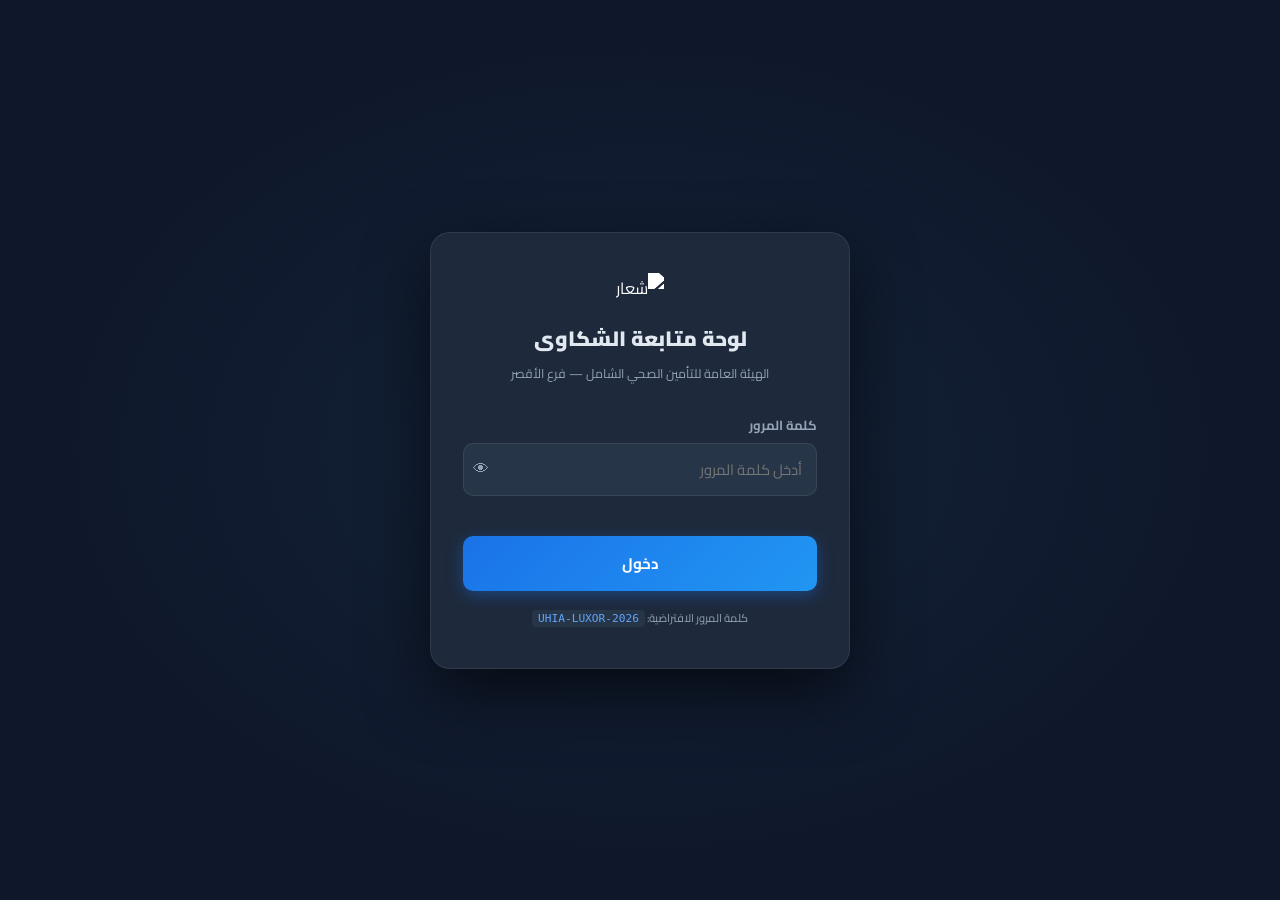
==== admin/index.html @ de536a4b "Add files via upload" ====
<!DOCTYPE html>
<html lang="ar" dir="rtl">
<head>
<meta charset="UTF-8">
<meta name="viewport" content="width=device-width,initial-scale=1">
<title>لوحة متابعة الشكاوى — UHIA الأقصر</title>
<link rel="preconnect" href="https://fonts.googleapis.com">
<link href="https://fonts.googleapis.com/css2?family=Cairo:wght@400;600;700;900&display=swap" rel="stylesheet">
<link rel="stylesheet" href="admin.css">
</head>
<body>

<!-- ═══ LOGIN SCREEN ═══ -->
<div class="login-screen" id="loginScreen">
  <div class="login-card">
    <div class="login-logo">
      <img src="https://upload.wikimedia.org/wikipedia/ar/a/ab/%D8%A7%D9%84%D9%87%D9%8A%D8%A6%D8%A9_%D8%A7%D9%84%D8%B9%D8%A0%D9%85%D8%A9_%D9%84%D9%84%D8%AA%D8%A3%D9%85%D9%8A%D9%86_%D8%A7%D9%84%D8%B5%D8%AD%D9%8A_%D8%A7%D9%84%D8%B4%D8%A0%D9%85%D9%84_%28%D9%85%D8%B5%D8%B1%29.png" alt="شعار">
    </div>
    <h1 class="login-title">لوحة متابعة الشكاوى</h1>
    <p class="login-sub">الهيئة العامة للتأمين الصحي الشامل — فرع الأقصر</p>
    <div class="form-field">
      <label>كلمة المرور</label>
      <div class="pwd-wrap">
        <input type="password" id="pwdInput" placeholder="أدخل كلمة المرور"
               onkeydown="if(event.key==='Enter') doLogin()">
        <button class="pwd-toggle" onclick="togglePwd()">👁</button>
      </div>
      <span class="field-error" id="loginError"></span>
    </div>
    <button class="btn-login" id="loginBtn" onclick="doLogin()">
      <span id="loginBtnText">دخول</span>
    </button>
    <p class="login-hint">كلمة المرور الافتراضية: <code>UHIA-LUXOR-2026</code></p>
  </div>
</div>

<!-- ═══ ADMIN PANEL ═══ -->
<div class="admin-wrap" id="adminWrap" style="display:none">

  <!-- TOPBAR -->
  <header class="admin-topbar">
    <div class="topbar-right">
      <span class="brand-badge">⚙️ لوحة الإدارة</span>
      <span class="branch-tag">فرع الأقصر</span>
    </div>
    <div class="topbar-center" id="topbarStats">
      <!-- إحصائيات سريعة -->
    </div>
    <div class="topbar-left">
      <a href="../dashboard/index.html" class="btn-sm btn-outline">📊 الداشبورد</a>
      <button class="btn-sm btn-outline" onclick="logout()">خروج ⬅</button>
    </div>
  </header>

  <!-- FILTERS BAR -->
  <div class="filters-bar" id="filtersBar">
    <div class="filters-row">
      <!-- بحث -->
      <div class="filter-search">
        <span class="search-icon">🔍</span>
        <input type="text" id="searchInput" placeholder="بحث (اسم / رقم قومي / رقم الشكوى)..."
               oninput="debounceSearch()">
      </div>

      <!-- فلاتر -->
      <select id="fStatus"   onchange="applyFilters()" class="filter-select">
        <option value="">كل الحالات</option>
        <option>جديدة</option>
        <option>تحت المراجعة</option>
        <option>تم الحل</option>
        <option>مغلقة</option>
      </select>

      <select id="fCategory" onchange="applyFilters()" class="filter-select">
        <option value="">كل الفئات</option>
        <option>وحدة صحية</option>
        <option>مستشفى رعاية</option>
        <option>مستشفى متعاقد</option>
        <option>معمل متعاقد</option>
      </select>

      <select id="fSeverity" onchange="applyFilters()" class="filter-select">
        <option value="">كل الخطورة</option>
        <option>عالٍ</option>
        <option>متوسط</option>
        <option>منخفض</option>
      </select>

      <input type="date" id="fDateFrom" onchange="applyFilters()" class="filter-select" placeholder="من">
      <input type="date" id="fDateTo"   onchange="applyFilters()" class="filter-select" placeholder="إلى">

      <button class="btn-sm btn-outline" onclick="resetFilters()">↺ مسح</button>
      <button class="btn-sm btn-primary" onclick="exportCsv()">⬇ تصدير CSV</button>
    </div>

    <!-- Status Pills -->
    <div class="status-pills">
      <button class="pill active" data-status="" onclick="quickFilter(this,'')">الكل</button>
      <button class="pill pill-new"     data-status="جديدة"         onclick="quickFilter(this,'جديدة')">🔴 جديدة</button>
      <button class="pill pill-review"  data-status="تحت المراجعة" onclick="quickFilter(this,'تحت المراجعة')">🟡 مراجعة</button>
      <button class="pill pill-resolve" data-status="تم الحل"      onclick="quickFilter(this,'تم الحل')">🟢 محلولة</button>
      <button class="pill pill-closed"  data-status="مغلقة"        onclick="quickFilter(this,'مغلقة')">⚫ مغلقة</button>
      <button class="pill pill-breach"  data-status="__breach"     onclick="quickFilter(this,'__breach')">⚠️ متأخرة SLA</button>
    </div>
  </div>

  <!-- TABLE -->
  <div class="table-container">
    <div class="table-meta" id="tableMeta">جارٍ التحميل...</div>
    <div class="table-wrap">
      <table class="admin-table" id="adminTable">
        <thead>
          <tr>
            <th style="width:40px"><input type="checkbox" id="selectAll" onchange="toggleSelectAll(this)"></th>
            <th>رقم الشكوى</th>
            <th>الاسم</th>
            <th>الهاتف</th>
            <th>الفئة</th>
            <th>المنفذ</th>
            <th>الحالة</th>
            <th>SLA</th>
            <th>الخطورة</th>
            <th>التاريخ</th>
            <th>الإجراء</th>
          </tr>
        </thead>
        <tbody id="adminTableBody">
          <tr><td colspan="11" class="table-empty">جارٍ التحميل...</td></tr>
        </tbody>
      </table>
    </div>

    <!-- Pagination -->
    <div class="pagination" id="pagination"></div>
  </div>

</div>

<!-- ═══ UPDATE MODAL ═══ -->
<div class="modal-overlay" id="modalOverlay" onclick="closeModal(event)">
  <div class="modal-box" id="modalBox">
    <div class="modal-header">
      <h2 class="modal-title" id="modalTitle">تحديث الشكوى</h2>
      <button class="modal-close" onclick="closeModal()">✕</button>
    </div>
    <div class="modal-body" id="modalBody">
      <!-- Complaint Details -->
      <div class="detail-grid" id="complaintDetails"></div>

      <hr class="divider">

      <!-- Update Form -->
      <div class="update-form">
        <div class="form-field">
          <label>تغيير الحالة <span class="req">*</span></label>
          <select id="modalStatus" class="form-select">
            <option value="">-- اختر --</option>
            <option>جديدة</option>
            <option>تحت المراجعة</option>
            <option>تم الحل</option>
            <option>مغلقة</option>
          </select>
        </div>
        <div class="form-field">
          <label>المسؤول عن المعالجة</label>
          <input type="text" id="modalAssigned" class="form-input" placeholder="اسم الموظف">
        </div>
        <div class="form-field">
          <label>ملاحظة الحل <span class="req-if">*إن تم الحل</span></label>
          <textarea id="modalNote" class="form-textarea" rows="3"
                    placeholder="اكتب ما تم اتخاذه من إجراءات..."></textarea>
        </div>
      </div>
    </div>
    <div class="modal-footer">
      <button class="btn-cancel" onclick="closeModal()">إلغاء</button>
      <button class="btn-save"   id="saveBtn" onclick="saveUpdate()">💾 حفظ التحديث</button>
    </div>
  </div>
</div>

<!-- LOADING + TOAST -->
<div class="full-loading" id="fullLoading" style="display:none">
  <div class="spin-circle"></div>
</div>
<div class="toast" id="toast"></div>

<script src="../config.js" onerror="console.warn('config.js not found')"></script>
<script src="admin.js"></script>
</body>
</html>
---- admin/admin.css ----
/* ═══════════════════════════════════════════════════════════
   admin.css — تصميم لوحة متابعة الشكاوى
   UHIA Luxor System v2.0
═══════════════════════════════════════════════════════════ */
:root {
  --primary:  #1a73e8;
  --success:  #16a34a;
  --danger:   #dc2626;
  --warning:  #d97706;
  --bg:       #0f172a;
  --bg2:      #1e293b;
  --bg3:      #273549;
  --border:   rgba(255,255,255,.08);
  --text:     #e2e8f0;
  --muted:    #94a3b8;
  --radius:   12px;
  --font:     'Cairo','Segoe UI',sans-serif;
  --tr:       all .2s ease;
}
*,*::before,*::after { box-sizing:border-box; margin:0; padding:0 }
body { font-family:var(--font); background:var(--bg); color:var(--text); direction:rtl; min-height:100vh }

/* ═══ LOGIN ═══ */
.login-screen {
  min-height:100vh; display:flex; align-items:center; justify-content:center;
  background: radial-gradient(ellipse at center, #132238 0%, #0f172a 70%);
  padding: 20px;
}
.login-card {
  background:var(--bg2); border:1px solid var(--border);
  border-radius:20px; padding:40px 32px; width:100%; max-width:420px;
  box-shadow: 0 24px 64px rgba(0,0,0,.6);
  text-align:center;
}
.login-logo img { width:72px; height:72px; object-fit:contain; filter:brightness(0) invert(1); margin-bottom:16px }
.login-title { font-size:1.3rem; font-weight:900; color:var(--text); margin-bottom:4px }
.login-sub   { font-size:.78rem; color:var(--muted); margin-bottom:28px }
.form-field  { text-align:right; margin-bottom:16px }
.form-field label { display:block; font-size:.82rem; font-weight:700; color:var(--muted); margin-bottom:6px }
.pwd-wrap { position:relative }
.pwd-wrap input {
  width:100%; padding:12px 14px; padding-left:40px;
  background:var(--bg3); border:1px solid var(--border);
  border-radius:10px; color:var(--text); font-family:var(--font); font-size:.92rem;
  transition:var(--tr);
}
.pwd-wrap input:focus { outline:none; border-color:var(--primary); box-shadow:0 0 0 3px rgba(26,115,232,.2) }
.pwd-toggle {
  position:absolute; left:10px; top:50%; transform:translateY(-50%);
  background:none; border:none; cursor:pointer; font-size:1rem; color:var(--muted);
}
.field-error { font-size:.72rem; color:#f87171; display:block; margin-top:4px; min-height:16px }
.btn-login {
  width:100%; padding:13px; background:linear-gradient(135deg,var(--primary),#2196F3);
  color:#fff; border:none; border-radius:10px; font-size:.95rem; font-weight:700;
  font-family:var(--font); cursor:pointer; margin-top:4px; transition:var(--tr);
  box-shadow: 0 4px 16px rgba(26,115,232,.4);
}
.btn-login:hover { transform:translateY(-1px); box-shadow: 0 6px 20px rgba(26,115,232,.5) }
.btn-login:disabled { opacity:.6; cursor:not-allowed; transform:none }
.login-hint { font-size:.7rem; color:var(--muted); margin-top:16px }
.login-hint code { background:var(--bg3); padding:2px 6px; border-radius:4px; color:#60a5fa }

/* ═══ ADMIN WRAP ═══ */
.admin-wrap { display:flex; flex-direction:column; min-height:100vh }

/* TOP BAR */
.admin-topbar {
  background:var(--bg2); border-bottom:1px solid var(--border);
  padding:0 20px; height:56px; display:flex; align-items:center; gap:12px;
  position:sticky; top:0; z-index:50;
}
.topbar-right { display:flex; align-items:center; gap:10px }
.brand-badge {
  background:rgba(26,115,232,.2); color:#60a5fa;
  padding:5px 12px; border-radius:99px; font-size:.82rem; font-weight:700;
}
.branch-tag { font-size:.75rem; color:var(--muted) }
.topbar-center { flex:1; display:flex; align-items:center; justify-content:center; gap:20px }
.stat-chip {
  display:flex; align-items:center; gap:6px;
  font-size:.78rem; color:var(--muted);
}
.stat-chip strong { color:var(--text); font-size:.9rem }
.topbar-left { display:flex; align-items:center; gap:8px }

/* FILTERS BAR */
.filters-bar {
  background:var(--bg2); border-bottom:1px solid var(--border);
  padding:12px 20px; display:flex; flex-direction:column; gap:10px;
  position:sticky; top:56px; z-index:40;
}
.filters-row { display:flex; gap:8px; align-items:center; flex-wrap:wrap }
.filter-search {
  display:flex; align-items:center; gap:8px; flex:1; min-width:220px;
  background:var(--bg3); border:1px solid var(--border); border-radius:8px;
  padding:8px 12px;
}
.search-icon { font-size:.85rem; color:var(--muted); flex-shrink:0 }
.filter-search input {
  flex:1; background:none; border:none; color:var(--text);
  font-family:var(--font); font-size:.85rem; outline:none;
}
.filter-select {
  background:var(--bg3); border:1px solid var(--border); border-radius:8px;
  color:var(--text); font-family:var(--font); font-size:.82rem;
  padding:8px 10px; cursor:pointer; outline:none; transition:var(--tr);
}
.filter-select:focus { border-color:var(--primary) }

/* STATUS PILLS */
.status-pills { display:flex; gap:6px; flex-wrap:wrap }
.pill {
  padding:5px 14px; border-radius:99px; font-size:.75rem; font-weight:700;
  border:1px solid var(--border); background:var(--bg3); color:var(--muted);
  cursor:pointer; transition:var(--tr);
}
.pill:hover { background:var(--border); color:var(--text) }
.pill.active { background:var(--primary); color:#fff; border-color:var(--primary) }
.pill-new.active     { background:#dc2626 }
.pill-review.active  { background:#d97706 }
.pill-resolve.active { background:#16a34a }
.pill-closed.active  { background:#475569; border-color:#475569 }
.pill-breach.active  { background:#7c3aed }

/* TABLE CONTAINER */
.table-container { flex:1; padding:16px 20px }
.table-meta { font-size:.78rem; color:var(--muted); margin-bottom:10px }
.table-wrap { overflow-x:auto; border-radius:var(--radius); border:1px solid var(--border) }
.admin-table { width:100%; border-collapse:collapse; font-size:.8rem }
.admin-table th {
  background:var(--bg3); color:var(--muted); font-weight:700;
  padding:11px 12px; text-align:right; white-space:nowrap;
  border-bottom:1px solid var(--border);
}
.admin-table td {
  padding:10px 12px; border-bottom:1px solid rgba(255,255,255,.04);
  vertical-align:middle; color:var(--text);
}
.admin-table tr:last-child td { border-bottom:none }
.admin-table tr.sla-breach td { background:rgba(220,38,38,.04) }
.admin-table tr:hover td { background:rgba(26,115,232,.04); cursor:pointer }
.table-empty { text-align:center; color:var(--muted); padding:40px !important }

/* BADGES */
.badge {
  display:inline-block; padding:3px 10px; border-radius:99px;
  font-size:.7rem; font-weight:700; white-space:nowrap;
}
.badge-new      { background:rgba(26,115,232,.2); color:#60a5fa }
.badge-review   { background:rgba(217,119,6,.2);  color:#fbbf24 }
.badge-resolved { background:rgba(22,163,74,.2);  color:#4ade80 }
.badge-closed   { background:rgba(71,85,105,.3);  color:#94a3b8 }
.badge-ok       { background:rgba(22,163,74,.15); color:#4ade80 }
.badge-warn     { background:rgba(217,119,6,.15); color:#fbbf24 }
.badge-breach   { background:rgba(220,38,38,.2);  color:#f87171 }
.badge-high     { background:rgba(220,38,38,.2);  color:#f87171 }
.badge-medium   { background:rgba(217,119,6,.2);  color:#fbbf24 }
.badge-low      { background:rgba(22,163,74,.2);  color:#4ade80 }

/* SLA Timer */
.sla-timer { font-size:.7rem; color:var(--muted) }
.sla-timer.urgent { color:#f87171; font-weight:700 }

/* BUTTONS */
.btn-sm {
  padding:6px 14px; border-radius:8px; font-size:.78rem;
  font-family:var(--font); font-weight:700; cursor:pointer; transition:var(--tr);
  border:none; white-space:nowrap;
}
.btn-primary { background:var(--primary); color:#fff }
.btn-primary:hover { background:#1557b0 }
.btn-outline {
  background:transparent; color:var(--muted);
  border:1px solid var(--border); text-decoration:none; display:inline-block;
  line-height:1.4;
}
.btn-outline:hover { background:var(--bg3); color:var(--text) }

/* Action Button */
.btn-action {
  padding:5px 12px; border-radius:8px; font-size:.72rem;
  background:rgba(26,115,232,.15); color:#60a5fa; border:1px solid rgba(26,115,232,.3);
  cursor:pointer; transition:var(--tr); font-family:var(--font); font-weight:700;
}
.btn-action:hover { background:rgba(26,115,232,.3) }

/* PAGINATION */
.pagination { display:flex; justify-content:center; gap:8px; padding:16px 0; flex-wrap:wrap }
.page-btn {
  padding:6px 14px; border-radius:8px; font-size:.78rem; cursor:pointer;
  border:1px solid var(--border); background:var(--bg3); color:var(--muted);
  transition:var(--tr); font-family:var(--font);
}
.page-btn:hover { background:var(--border); color:var(--text) }
.page-btn.active { background:var(--primary); color:#fff; border-color:var(--primary) }
.page-btn:disabled { opacity:.4; cursor:not-allowed }

/* ═══ MODAL ═══ */
.modal-overlay {
  position:fixed; inset:0; background:rgba(0,0,0,.7);
  display:flex; align-items:center; justify-content:center;
  z-index:9000; padding:16px;
  backdrop-filter:blur(4px);
  opacity:0; pointer-events:none; transition:opacity .25s;
}
.modal-overlay.open { opacity:1; pointer-events:all }
.modal-box {
  background:var(--bg2); border:1px solid var(--border);
  border-radius:20px; width:100%; max-width:600px;
  max-height:90vh; overflow-y:auto;
  box-shadow:0 24px 64px rgba(0,0,0,.6);
  transform:translateY(20px); transition:transform .25s;
}
.modal-overlay.open .modal-box { transform:translateY(0) }
.modal-header {
  display:flex; align-items:center; justify-content:space-between;
  padding:20px 24px; border-bottom:1px solid var(--border);
  position:sticky; top:0; background:var(--bg2); z-index:1;
}
.modal-title { font-size:.95rem; font-weight:900; color:var(--text) }
.modal-close {
  background:none; border:none; color:var(--muted); font-size:1.1rem;
  cursor:pointer; padding:4px 8px; border-radius:6px; transition:var(--tr);
}
.modal-close:hover { background:var(--bg3); color:var(--text) }
.modal-body { padding:20px 24px }
.modal-footer {
  padding:16px 24px; border-top:1px solid var(--border);
  display:flex; justify-content:flex-end; gap:10px;
}

/* Detail Grid */
.detail-grid {
  display:grid; grid-template-columns:1fr 1fr; gap:10px; margin-bottom:16px
}
.detail-item { background:var(--bg3); border-radius:8px; padding:10px 14px }
.detail-label { font-size:.68rem; color:var(--muted); font-weight:700; margin-bottom:3px }
.detail-value { font-size:.82rem; color:var(--text) }
.detail-item.full { grid-column: 1 / -1 }

/* Update Form */
.update-form { display:flex; flex-direction:column; gap:12px }
.form-select,.form-input,.form-textarea {
  width:100%; background:var(--bg3); border:1px solid var(--border);
  border-radius:8px; color:var(--text); font-family:var(--font);
  font-size:.85rem; padding:10px 12px; outline:none; transition:var(--tr);
}
.form-select:focus,.form-input:focus,.form-textarea:focus {
  border-color:var(--primary); box-shadow:0 0 0 2px rgba(26,115,232,.2)
}
.form-textarea { resize:vertical; min-height:80px }
.req     { color:#f87171 }
.req-if  { font-size:.68rem; color:var(--muted); margin-right:4px }
.divider { border:none; border-top:1px solid var(--border); margin:16px 0 }

.btn-cancel {
  padding:10px 24px; border-radius:8px; background:var(--bg3);
  border:1px solid var(--border); color:var(--muted);
  font-family:var(--font); font-size:.85rem; cursor:pointer; transition:var(--tr);
}
.btn-cancel:hover { background:var(--border) }
.btn-save {
  padding:10px 24px; border-radius:8px;
  background:linear-gradient(135deg,var(--primary),#2196F3);
  color:#fff; border:none; font-family:var(--font); font-size:.85rem;
  font-weight:700; cursor:pointer; transition:var(--tr);
}
.btn-save:hover { transform:translateY(-1px); box-shadow:0 4px 12px rgba(26,115,232,.4) }
.btn-save:disabled { opacity:.6; cursor:not-allowed; transform:none }

/* LOADING + TOAST */
.full-loading {
  position:fixed; inset:0; background:rgba(15,23,42,.7);
  display:flex; align-items:center; justify-content:center; z-index:9999;
}
.spin-circle {
  width:44px; height:44px;
  border:4px solid rgba(26,115,232,.2); border-top-color:var(--primary);
  border-radius:50%; animation:spin .7s linear infinite;
}
@keyframes spin { to { transform:rotate(360deg) } }
.toast {
  position:fixed; bottom:20px; left:20px;
  padding:12px 20px; border-radius:10px; font-size:.85rem; font-weight:700;
  z-index:9999; transform:translateY(80px); opacity:0; transition:all .35s ease;
  max-width:320px;
}
.toast.show { transform:translateY(0); opacity:1 }
.toast.success { background:rgba(22,163,74,.9);  color:#fff }
.toast.error   { background:rgba(220,38,38,.9);  color:#fff }
.toast.info    { background:rgba(26,115,232,.9); color:#fff }

@media (max-width:768px) {
  .topbar-center { display:none }
  .filters-row { flex-direction:column }
  .filter-search { min-width:100% }
  .detail-grid { grid-template-columns:1fr }
}
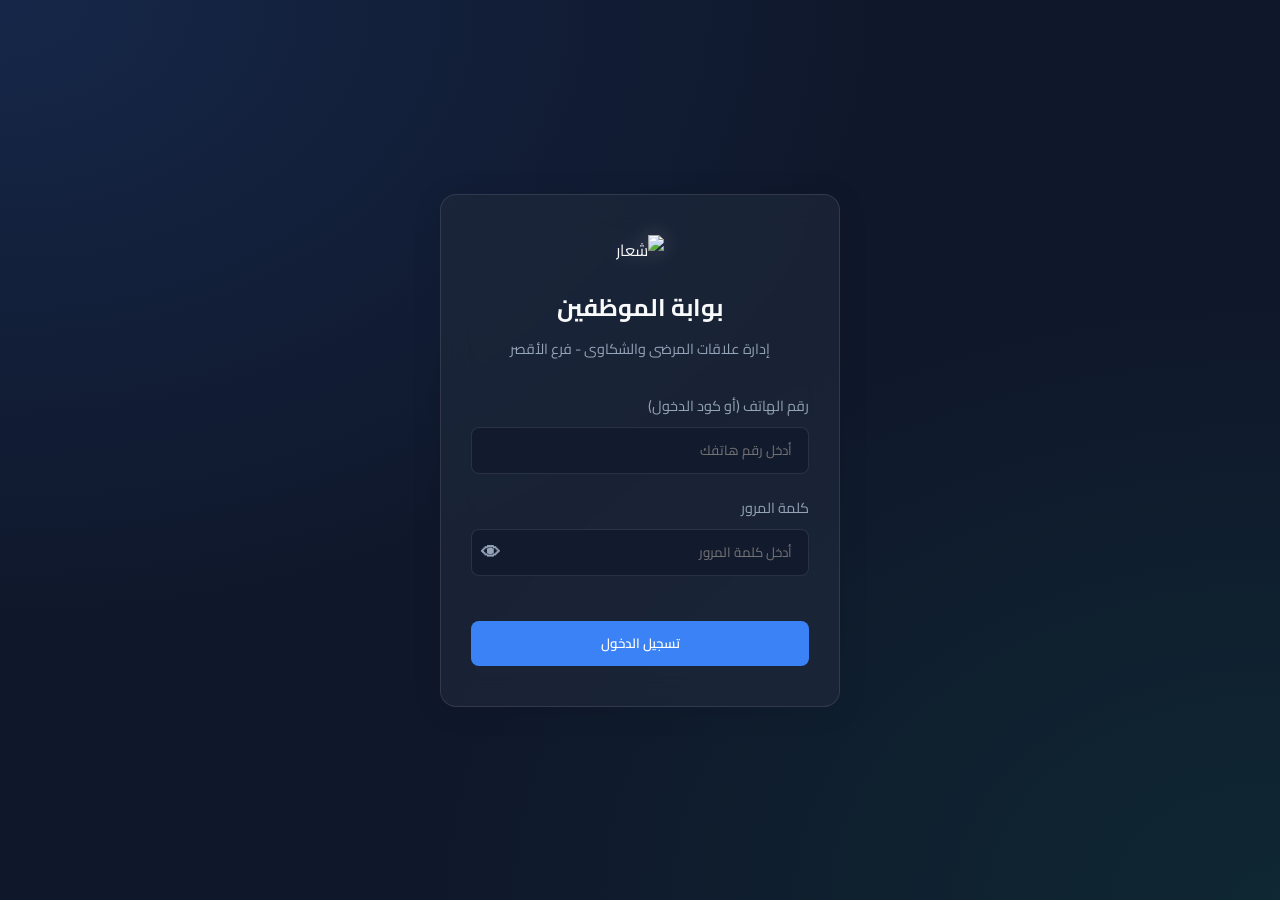
==== commit ee6f3160: "Add files via upload" ====
--- a/admin/index.html
+++ b/admin/index.html
@@ -3,189 +3,172 @@
 <head>
 <meta charset="UTF-8">
 <meta name="viewport" content="width=device-width,initial-scale=1">
-<title>لوحة متابعة الشكاوى — UHIA الأقصر</title>
+<title>نظام إدارة علاقات المرضى — UHIA الأقصر</title>
 <link rel="preconnect" href="https://fonts.googleapis.com">
 <link href="https://fonts.googleapis.com/css2?family=Cairo:wght@400;600;700;900&display=swap" rel="stylesheet">
+<!-- تضمين رابط الـ API مباشرة لضمان عدم وجود أخطاء -->
+<script>
+  var SCRIPT_URL = 'https://script.google.com/macros/s/AKfycbz_Z-lvfMPKOGcIRPvkvjD3eXnLl3ymX3G-s107B6cMO_daGnFc11TdfOp7FfqQJKg/exec';
+</script>
 <link rel="stylesheet" href="admin.css">
 </head>
 <body>
 
-<!-- ═══ LOGIN SCREEN ═══ -->
+<!-- ═══ شاشة الدخول (Premium Login) ═══ -->
 <div class="login-screen" id="loginScreen">
-  <div class="login-card">
+  <div class="glass-card login-card">
     <div class="login-logo">
       <img src="https://upload.wikimedia.org/wikipedia/ar/a/ab/%D8%A7%D9%84%D9%87%D9%8A%D8%A6%D8%A9_%D8%A7%D9%84%D8%B9%D8%A0%D9%85%D8%A9_%D9%84%D9%84%D8%AA%D8%A3%D9%85%D9%8A%D9%86_%D8%A7%D9%84%D8%B5%D8%AD%D9%8A_%D8%A7%D9%84%D8%B4%D8%A0%D9%85%D9%84_%28%D9%85%D8%B5%D8%B1%29.png" alt="شعار">
     </div>
-    <h1 class="login-title">لوحة متابعة الشكاوى</h1>
-    <p class="login-sub">الهيئة العامة للتأمين الصحي الشامل — فرع الأقصر</p>
+    <h1 class="login-title">بوابة الموظفين</h1>
+    <p class="login-sub">إدارة علاقات المرضى والشكاوى - فرع الأقصر</p>
+    
+    <div class="form-field">
+      <label>رقم الهاتف (أو كود الدخول)</label>
+      <input type="text" id="phoneInput" placeholder="أدخل رقم هاتفك" class="glass-input">
+    </div>
+    
     <div class="form-field">
       <label>كلمة المرور</label>
       <div class="pwd-wrap">
-        <input type="password" id="pwdInput" placeholder="أدخل كلمة المرور"
-               onkeydown="if(event.key==='Enter') doLogin()">
+        <input type="password" id="pwdInput" placeholder="أدخل كلمة المرور" class="glass-input" onkeydown="if(event.key==='Enter') doLogin()">
         <button class="pwd-toggle" onclick="togglePwd()">👁</button>
       </div>
       <span class="field-error" id="loginError"></span>
     </div>
-    <button class="btn-login" id="loginBtn" onclick="doLogin()">
-      <span id="loginBtnText">دخول</span>
+    
+    <button class="btn-primary btn-block" id="loginBtn" onclick="doLogin()">
+      <span id="loginBtnText">تسجيل الدخول</span>
     </button>
-    <p class="login-hint">كلمة المرور الافتراضية: <code>UHIA-LUXOR-2026</code></p>
   </div>
 </div>
 
-<!-- ═══ ADMIN PANEL ═══ -->
+<!-- ═══ لوحة الإدارة ═══ -->
 <div class="admin-wrap" id="adminWrap" style="display:none">
+  
+  <!-- القائمة الجانبية -->
+  <aside class="sidebar">
+    <div class="sidebar-header">
+      <div class="user-avatar">👤</div>
+      <div class="user-info">
+        <div class="user-name" id="displayUserName">الموظف</div>
+        <div class="user-role" id="displayUserRole">Role</div>
+      </div>
+    </div>
+    <nav class="sidebar-nav">
+      <a href="#complaints" class="nav-item active" onclick="switchTab('complaints')">📋 إدارة الشكاوى</a>
+      <a href="../dashboard/index.html" class="nav-item">📊 لوحة التحكم (داشبورد)</a>
+      <a href="#" class="nav-item danger" onclick="logout()">🚪 تسجيل الخروج</a>
+    </nav>
+  </aside>
 
-  <!-- TOPBAR -->
-  <header class="admin-topbar">
-    <div class="topbar-right">
-      <span class="brand-badge">⚙️ لوحة الإدارة</span>
-      <span class="branch-tag">فرع الأقصر</span>
-    </div>
-    <div class="topbar-center" id="topbarStats">
-      <!-- إحصائيات سريعة -->
-    </div>
-    <div class="topbar-left">
-      <a href="../dashboard/index.html" class="btn-sm btn-outline">📊 الداشبورد</a>
-      <button class="btn-sm btn-outline" onclick="logout()">خروج ⬅</button>
-    </div>
-  </header>
+  <!-- المحتوى الرئيسي -->
+  <main class="main-content">
+    <header class="topbar">
+      <h2>إدارة الشكاوى النشطة</h2>
+      <div class="topbar-actions">
+        <button class="btn-icon" onclick="loadData()">🔄 تحديث البيانات</button>
+      </div>
+    </header>
 
-  <!-- FILTERS BAR -->
-  <div class="filters-bar" id="filtersBar">
-    <div class="filters-row">
-      <!-- بحث -->
-      <div class="filter-search">
-        <span class="search-icon">🔍</span>
-        <input type="text" id="searchInput" placeholder="بحث (اسم / رقم قومي / رقم الشكوى)..."
-               oninput="debounceSearch()">
+    <!-- شريط الفلاتر الذكي -->
+    <div class="glass-panel filters-bar">
+      <div class="search-box">
+        <span class="icon">🔍</span>
+        <input type="text" id="searchInput" placeholder="ابحث بالاسم، الرقم القومي، رقم الشكوى..." class="glass-input" oninput="debounceSearch()">
       </div>
-
-      <!-- فلاتر -->
-      <select id="fStatus"   onchange="applyFilters()" class="filter-select">
-        <option value="">كل الحالات</option>
-        <option>جديدة</option>
-        <option>تحت المراجعة</option>
-        <option>تم الحل</option>
-        <option>مغلقة</option>
-      </select>
-
-      <select id="fCategory" onchange="applyFilters()" class="filter-select">
-        <option value="">كل الفئات</option>
-        <option>وحدة صحية</option>
-        <option>مستشفى رعاية</option>
-        <option>مستشفى متعاقد</option>
-        <option>معمل متعاقد</option>
-      </select>
-
-      <select id="fSeverity" onchange="applyFilters()" class="filter-select">
-        <option value="">كل الخطورة</option>
-        <option>عالٍ</option>
-        <option>متوسط</option>
-        <option>منخفض</option>
-      </select>
-
-      <input type="date" id="fDateFrom" onchange="applyFilters()" class="filter-select" placeholder="من">
-      <input type="date" id="fDateTo"   onchange="applyFilters()" class="filter-select" placeholder="إلى">
-
-      <button class="btn-sm btn-outline" onclick="resetFilters()">↺ مسح</button>
-      <button class="btn-sm btn-primary" onclick="exportCsv()">⬇ تصدير CSV</button>
+      
+      <div class="filters-grid">
+        <select id="fStatus" onchange="applyFilters()" class="glass-input">
+          <option value="">كل الحالات</option>
+          <option>جديدة</option>
+          <option>تحت المراجعة</option>
+          <option>تم الحل</option>
+          <option>مغلقة</option>
+        </select>
+        
+        <select id="fSeverity" onchange="applyFilters()" class="glass-input">
+          <option value="">مستوى الخطورة</option>
+          <option>عالٍ</option>
+          <option>متوسط</option>
+          <option>منخفض</option>
+        </select>
+      </div>
     </div>
 
-    <!-- Status Pills -->
-    <div class="status-pills">
-      <button class="pill active" data-status="" onclick="quickFilter(this,'')">الكل</button>
-      <button class="pill pill-new"     data-status="جديدة"         onclick="quickFilter(this,'جديدة')">🔴 جديدة</button>
-      <button class="pill pill-review"  data-status="تحت المراجعة" onclick="quickFilter(this,'تحت المراجعة')">🟡 مراجعة</button>
-      <button class="pill pill-resolve" data-status="تم الحل"      onclick="quickFilter(this,'تم الحل')">🟢 محلولة</button>
-      <button class="pill pill-closed"  data-status="مغلقة"        onclick="quickFilter(this,'مغلقة')">⚫ مغلقة</button>
-      <button class="pill pill-breach"  data-status="__breach"     onclick="quickFilter(this,'__breach')">⚠️ متأخرة SLA</button>
+    <!-- جدول البيانات -->
+    <div class="glass-panel table-panel">
+      <div class="table-meta" id="tableMeta">جارٍ التحميل...</div>
+      <div class="table-responsive">
+        <table class="data-table" id="adminTable">
+          <thead>
+            <tr>
+              <th>رقم الشكوى</th>
+              <th>الاسم / الهاتف</th>
+              <th>المنفذ</th>
+              <th>الحالة</th>
+              <th>الخطورة</th>
+              <th>المرفقات</th>
+              <th>الإجراء</th>
+            </tr>
+          </thead>
+          <tbody id="adminTableBody">
+            <tr><td colspan="7" class="table-empty">الرجاء الانتظار، جاري جلب البيانات...</td></tr>
+          </tbody>
+        </table>
+      </div>
     </div>
-  </div>
-
-  <!-- TABLE -->
-  <div class="table-container">
-    <div class="table-meta" id="tableMeta">جارٍ التحميل...</div>
-    <div class="table-wrap">
-      <table class="admin-table" id="adminTable">
-        <thead>
-          <tr>
-            <th style="width:40px"><input type="checkbox" id="selectAll" onchange="toggleSelectAll(this)"></th>
-            <th>رقم الشكوى</th>
-            <th>الاسم</th>
-            <th>الهاتف</th>
-            <th>الفئة</th>
-            <th>المنفذ</th>
-            <th>الحالة</th>
-            <th>SLA</th>
-            <th>الخطورة</th>
-            <th>التاريخ</th>
-            <th>الإجراء</th>
-          </tr>
-        </thead>
-        <tbody id="adminTableBody">
-          <tr><td colspan="11" class="table-empty">جارٍ التحميل...</td></tr>
-        </tbody>
-      </table>
-    </div>
-
-    <!-- Pagination -->
-    <div class="pagination" id="pagination"></div>
-  </div>
-
+  </main>
 </div>
 
-<!-- ═══ UPDATE MODAL ═══ -->
+<!-- ═══ نافذة الإجراءات (Action Modal) ═══ -->
 <div class="modal-overlay" id="modalOverlay" onclick="closeModal(event)">
-  <div class="modal-box" id="modalBox">
+  <div class="glass-modal" id="modalBox">
     <div class="modal-header">
-      <h2 class="modal-title" id="modalTitle">تحديث الشكوى</h2>
-      <button class="modal-close" onclick="closeModal()">✕</button>
+      <h2 id="modalTitle">معالجة الشكوى</h2>
+      <button class="btn-close" onclick="closeModal()">✕</button>
     </div>
     <div class="modal-body" id="modalBody">
-      <!-- Complaint Details -->
-      <div class="detail-grid" id="complaintDetails"></div>
-
-      <hr class="divider">
-
-      <!-- Update Form -->
+      <!-- بيانات الشكوى بالتفصيل -->
+      <div class="complaint-details-box" id="complaintDetails"></div>
+      
+      <!-- المرفقات والصوت -->
+      <div class="media-box" id="mediaBox"></div>
+      
+      <hr class="glass-divider">
+      
+      <!-- نموذج التحديث -->
       <div class="update-form">
-        <div class="form-field">
-          <label>تغيير الحالة <span class="req">*</span></label>
-          <select id="modalStatus" class="form-select">
-            <option value="">-- اختر --</option>
+        <div class="form-group">
+          <label>تحديث الحالة:</label>
+          <select id="modalStatus" class="glass-input">
             <option>جديدة</option>
             <option>تحت المراجعة</option>
             <option>تم الحل</option>
             <option>مغلقة</option>
           </select>
         </div>
-        <div class="form-field">
-          <label>المسؤول عن المعالجة</label>
-          <input type="text" id="modalAssigned" class="form-input" placeholder="اسم الموظف">
-        </div>
-        <div class="form-field">
-          <label>ملاحظة الحل <span class="req-if">*إن تم الحل</span></label>
-          <textarea id="modalNote" class="form-textarea" rows="3"
-                    placeholder="اكتب ما تم اتخاذه من إجراءات..."></textarea>
+        <div class="form-group">
+          <label>ملاحظات المعالجة (تظهر للإدارة):</label>
+          <textarea id="modalNote" class="glass-input" rows="3" placeholder="ما هي الخطوات التي اتخذتها لحل هذه الشكوى؟"></textarea>
         </div>
       </div>
     </div>
     <div class="modal-footer">
-      <button class="btn-cancel" onclick="closeModal()">إلغاء</button>
-      <button class="btn-save"   id="saveBtn" onclick="saveUpdate()">💾 حفظ التحديث</button>
+      <button class="btn-secondary" onclick="closeModal()">إلغاء</button>
+      <button class="btn-primary" id="saveBtn" onclick="saveUpdate()">💾 حفظ الإجراءات</button>
     </div>
   </div>
 </div>
 
-<!-- LOADING + TOAST -->
+<!-- Full Screen Loader -->
 <div class="full-loading" id="fullLoading" style="display:none">
-  <div class="spin-circle"></div>
+  <div class="spinner"></div>
 </div>
+
 <div class="toast" id="toast"></div>
 
-<script src="../config.js" onerror="console.warn('config.js not found')"></script>
+<!-- Custom Scripts -->
 <script src="admin.js"></script>
 </body>
 </html>
--- a/admin/admin.css
+++ b/admin/admin.css
@@ -1,299 +1,234 @@
-/* ═══════════════════════════════════════════════════════════
-   admin.css — تصميم لوحة متابعة الشكاوى
-   UHIA Luxor System v2.0
-═══════════════════════════════════════════════════════════ */
+/* ═══════════════════════════════════════════════════════════════
+   Premium Admin CSS (Dark Mode / Glassmorphism)
+   UHIA Luxor System v3.0
+═══════════════════════════════════════════════════════════════ */
+
 :root {
-  --primary:  #1a73e8;
-  --success:  #16a34a;
-  --danger:   #dc2626;
-  --warning:  #d97706;
-  --bg:       #0f172a;
-  --bg2:      #1e293b;
-  --bg3:      #273549;
-  --border:   rgba(255,255,255,.08);
-  --text:     #e2e8f0;
-  --muted:    #94a3b8;
-  --radius:   12px;
-  --font:     'Cairo','Segoe UI',sans-serif;
-  --tr:       all .2s ease;
-}
-*,*::before,*::after { box-sizing:border-box; margin:0; padding:0 }
-body { font-family:var(--font); background:var(--bg); color:var(--text); direction:rtl; min-height:100vh }
-
-/* ═══ LOGIN ═══ */
+  --bg-dark: #0f172a;
+  --bg-panel: rgba(30, 41, 59, 0.7);
+  --glass-border: rgba(255, 255, 255, 0.1);
+  --glass-highlight: rgba(255, 255, 255, 0.05);
+  
+  --text-main: #f8fafc;
+  --text-muted: #94a3b8;
+  
+  --primary: #3b82f6;
+  --primary-hover: #2563eb;
+  
+  --success: #10b981;
+  --danger: #ef4444;
+  --warning: #f59e0b;
+  
+  --font: 'Cairo', sans-serif;
+}
+
+* {
+  box-sizing: border-box;
+  margin: 0;
+  padding: 0;
+  font-family: var(--font);
+}
+
+body {
+  background-color: var(--bg-dark);
+  background-image: 
+    radial-gradient(at 0% 0%, rgba(59, 130, 246, 0.15) 0px, transparent 50%),
+    radial-gradient(at 100% 100%, rgba(16, 185, 129, 0.1) 0px, transparent 50%);
+  background-attachment: fixed;
+  color: var(--text-main);
+  min-height: 100vh;
+  overflow-x: hidden;
+}
+
+/* ─── Glassmorphism Utilities ─── */
+.glass-panel, .glass-card, .glass-modal {
+  background: var(--bg-panel);
+  backdrop-filter: blur(16px);
+  -webkit-backdrop-filter: blur(16px);
+  border: 1px solid var(--glass-border);
+  border-radius: 16px;
+  box-shadow: 0 4px 30px rgba(0, 0, 0, 0.1);
+}
+
+.glass-input {
+  background: rgba(15, 23, 42, 0.6);
+  border: 1px solid var(--glass-border);
+  color: var(--text-main);
+  padding: 10px 16px;
+  border-radius: 8px;
+  outline: none;
+  transition: 0.3s ease;
+}
+.glass-input:focus {
+  border-color: var(--primary);
+  box-shadow: 0 0 0 3px rgba(59, 130, 246, 0.2);
+}
+
+/* ─── Buttons ─── */
+button { cursor: pointer; border: none; font-weight: 600; border-radius: 8px; transition: 0.3s; }
+.btn-primary { background: var(--primary); color: #fff; padding: 10px 20px; }
+.btn-primary:hover { background: var(--primary-hover); transform: translateY(-1px); }
+.btn-secondary { background: transparent; color: var(--text-muted); border: 1px solid var(--glass-border); padding: 10px 20px; }
+.btn-secondary:hover { background: var(--glass-highlight); color: var(--text-main); }
+.btn-block { width: 100%; }
+
+/* ─── Login Screen ─── */
 .login-screen {
-  min-height:100vh; display:flex; align-items:center; justify-content:center;
-  background: radial-gradient(ellipse at center, #132238 0%, #0f172a 70%);
+  display: flex;
+  align-items: center;
+  justify-content: center;
+  min-height: 100vh;
   padding: 20px;
 }
 .login-card {
-  background:var(--bg2); border:1px solid var(--border);
-  border-radius:20px; padding:40px 32px; width:100%; max-width:420px;
-  box-shadow: 0 24px 64px rgba(0,0,0,.6);
-  text-align:center;
-}
-.login-logo img { width:72px; height:72px; object-fit:contain; filter:brightness(0) invert(1); margin-bottom:16px }
-.login-title { font-size:1.3rem; font-weight:900; color:var(--text); margin-bottom:4px }
-.login-sub   { font-size:.78rem; color:var(--muted); margin-bottom:28px }
-.form-field  { text-align:right; margin-bottom:16px }
-.form-field label { display:block; font-size:.82rem; font-weight:700; color:var(--muted); margin-bottom:6px }
-.pwd-wrap { position:relative }
-.pwd-wrap input {
-  width:100%; padding:12px 14px; padding-left:40px;
-  background:var(--bg3); border:1px solid var(--border);
-  border-radius:10px; color:var(--text); font-family:var(--font); font-size:.92rem;
-  transition:var(--tr);
-}
-.pwd-wrap input:focus { outline:none; border-color:var(--primary); box-shadow:0 0 0 3px rgba(26,115,232,.2) }
-.pwd-toggle {
-  position:absolute; left:10px; top:50%; transform:translateY(-50%);
-  background:none; border:none; cursor:pointer; font-size:1rem; color:var(--muted);
-}
-.field-error { font-size:.72rem; color:#f87171; display:block; margin-top:4px; min-height:16px }
-.btn-login {
-  width:100%; padding:13px; background:linear-gradient(135deg,var(--primary),#2196F3);
-  color:#fff; border:none; border-radius:10px; font-size:.95rem; font-weight:700;
-  font-family:var(--font); cursor:pointer; margin-top:4px; transition:var(--tr);
-  box-shadow: 0 4px 16px rgba(26,115,232,.4);
-}
-.btn-login:hover { transform:translateY(-1px); box-shadow: 0 6px 20px rgba(26,115,232,.5) }
-.btn-login:disabled { opacity:.6; cursor:not-allowed; transform:none }
-.login-hint { font-size:.7rem; color:var(--muted); margin-top:16px }
-.login-hint code { background:var(--bg3); padding:2px 6px; border-radius:4px; color:#60a5fa }
-
-/* ═══ ADMIN WRAP ═══ */
-.admin-wrap { display:flex; flex-direction:column; min-height:100vh }
-
-/* TOP BAR */
-.admin-topbar {
-  background:var(--bg2); border-bottom:1px solid var(--border);
-  padding:0 20px; height:56px; display:flex; align-items:center; gap:12px;
-  position:sticky; top:0; z-index:50;
-}
-.topbar-right { display:flex; align-items:center; gap:10px }
-.brand-badge {
-  background:rgba(26,115,232,.2); color:#60a5fa;
-  padding:5px 12px; border-radius:99px; font-size:.82rem; font-weight:700;
-}
-.branch-tag { font-size:.75rem; color:var(--muted) }
-.topbar-center { flex:1; display:flex; align-items:center; justify-content:center; gap:20px }
-.stat-chip {
-  display:flex; align-items:center; gap:6px;
-  font-size:.78rem; color:var(--muted);
-}
-.stat-chip strong { color:var(--text); font-size:.9rem }
-.topbar-left { display:flex; align-items:center; gap:8px }
-
-/* FILTERS BAR */
+  width: 100%;
+  max-width: 400px;
+  padding: 40px 30px;
+  text-align: center;
+}
+.login-logo img { width: 80px; margin-bottom: 20px; filter: drop-shadow(0 0 10px rgba(255,255,255,0.2)); }
+.login-title { font-size: 1.5rem; margin-bottom: 5px; }
+.login-sub { color: var(--text-muted); font-size: 0.9rem; margin-bottom: 30px; }
+.form-field { margin-bottom: 20px; text-align: right; }
+.form-field label { display: block; margin-bottom: 8px; font-size: 0.9rem; color: var(--text-muted); }
+.form-field input { width: 100%; }
+.pwd-wrap { position: relative; }
+.pwd-toggle { position: absolute; left: 10px; top: 50%; transform: translateY(-50%); background: none; color: var(--text-muted); font-size: 1.2rem; }
+.field-error { color: var(--danger); font-size: 0.85rem; display: block; margin-top: 5px; min-height: 20px; }
+
+/* ─── Admin Layout ─── */
+.admin-wrap {
+  display: flex;
+  min-height: 100vh;
+}
+.sidebar {
+  width: 260px;
+  background: rgba(15, 23, 42, 0.8);
+  border-left: 1px solid var(--glass-border);
+  padding: 20px 0;
+  display: flex;
+  flex-direction: column;
+}
+.sidebar-header {
+  padding: 0 20px 20px;
+  border-bottom: 1px solid var(--glass-border);
+  display: flex;
+  align-items: center;
+  gap: 15px;
+  margin-bottom: 20px;
+}
+.user-avatar { font-size: 2rem; background: var(--glass-highlight); border-radius: 50%; width: 50px; height: 50px; display: flex; align-items: center; justify-content: center; }
+.user-name { font-weight: 700; font-size: 1.1rem; }
+.user-role { font-size: 0.8rem; color: var(--primary); text-transform: uppercase; letter-spacing: 1px; }
+
+.sidebar-nav { display: flex; flex-direction: column; }
+.nav-item {
+  padding: 15px 25px;
+  color: var(--text-muted);
+  text-decoration: none;
+  font-weight: 600;
+  transition: 0.3s;
+  display: flex;
+  align-items: center;
+  gap: 10px;
+}
+.nav-item:hover { background: var(--glass-highlight); color: var(--text-main); }
+.nav-item.active { background: rgba(59, 130, 246, 0.1); color: var(--primary); border-right: 4px solid var(--primary); }
+.nav-item.danger { color: #f87171; margin-top: auto; }
+.nav-item.danger:hover { background: rgba(239, 68, 68, 0.1); }
+
+.main-content {
+  flex: 1;
+  padding: 30px;
+  display: flex;
+  flex-direction: column;
+  gap: 20px;
+}
+.topbar {
+  display: flex;
+  justify-content: space-between;
+  align-items: center;
+  margin-bottom: 10px;
+}
+.btn-icon { background: var(--glass-highlight); color: var(--text-main); padding: 8px 15px; border: 1px solid var(--glass-border); }
+.btn-icon:hover { background: var(--bg-panel); }
+
+/* ─── Filters Bar ─── */
 .filters-bar {
-  background:var(--bg2); border-bottom:1px solid var(--border);
-  padding:12px 20px; display:flex; flex-direction:column; gap:10px;
-  position:sticky; top:56px; z-index:40;
-}
-.filters-row { display:flex; gap:8px; align-items:center; flex-wrap:wrap }
-.filter-search {
-  display:flex; align-items:center; gap:8px; flex:1; min-width:220px;
-  background:var(--bg3); border:1px solid var(--border); border-radius:8px;
-  padding:8px 12px;
-}
-.search-icon { font-size:.85rem; color:var(--muted); flex-shrink:0 }
-.filter-search input {
-  flex:1; background:none; border:none; color:var(--text);
-  font-family:var(--font); font-size:.85rem; outline:none;
-}
-.filter-select {
-  background:var(--bg3); border:1px solid var(--border); border-radius:8px;
-  color:var(--text); font-family:var(--font); font-size:.82rem;
-  padding:8px 10px; cursor:pointer; outline:none; transition:var(--tr);
-}
-.filter-select:focus { border-color:var(--primary) }
-
-/* STATUS PILLS */
-.status-pills { display:flex; gap:6px; flex-wrap:wrap }
-.pill {
-  padding:5px 14px; border-radius:99px; font-size:.75rem; font-weight:700;
-  border:1px solid var(--border); background:var(--bg3); color:var(--muted);
-  cursor:pointer; transition:var(--tr);
-}
-.pill:hover { background:var(--border); color:var(--text) }
-.pill.active { background:var(--primary); color:#fff; border-color:var(--primary) }
-.pill-new.active     { background:#dc2626 }
-.pill-review.active  { background:#d97706 }
-.pill-resolve.active { background:#16a34a }
-.pill-closed.active  { background:#475569; border-color:#475569 }
-.pill-breach.active  { background:#7c3aed }
-
-/* TABLE CONTAINER */
-.table-container { flex:1; padding:16px 20px }
-.table-meta { font-size:.78rem; color:var(--muted); margin-bottom:10px }
-.table-wrap { overflow-x:auto; border-radius:var(--radius); border:1px solid var(--border) }
-.admin-table { width:100%; border-collapse:collapse; font-size:.8rem }
-.admin-table th {
-  background:var(--bg3); color:var(--muted); font-weight:700;
-  padding:11px 12px; text-align:right; white-space:nowrap;
-  border-bottom:1px solid var(--border);
-}
-.admin-table td {
-  padding:10px 12px; border-bottom:1px solid rgba(255,255,255,.04);
-  vertical-align:middle; color:var(--text);
-}
-.admin-table tr:last-child td { border-bottom:none }
-.admin-table tr.sla-breach td { background:rgba(220,38,38,.04) }
-.admin-table tr:hover td { background:rgba(26,115,232,.04); cursor:pointer }
-.table-empty { text-align:center; color:var(--muted); padding:40px !important }
-
-/* BADGES */
-.badge {
-  display:inline-block; padding:3px 10px; border-radius:99px;
-  font-size:.7rem; font-weight:700; white-space:nowrap;
-}
-.badge-new      { background:rgba(26,115,232,.2); color:#60a5fa }
-.badge-review   { background:rgba(217,119,6,.2);  color:#fbbf24 }
-.badge-resolved { background:rgba(22,163,74,.2);  color:#4ade80 }
-.badge-closed   { background:rgba(71,85,105,.3);  color:#94a3b8 }
-.badge-ok       { background:rgba(22,163,74,.15); color:#4ade80 }
-.badge-warn     { background:rgba(217,119,6,.15); color:#fbbf24 }
-.badge-breach   { background:rgba(220,38,38,.2);  color:#f87171 }
-.badge-high     { background:rgba(220,38,38,.2);  color:#f87171 }
-.badge-medium   { background:rgba(217,119,6,.2);  color:#fbbf24 }
-.badge-low      { background:rgba(22,163,74,.2);  color:#4ade80 }
-
-/* SLA Timer */
-.sla-timer { font-size:.7rem; color:var(--muted) }
-.sla-timer.urgent { color:#f87171; font-weight:700 }
-
-/* BUTTONS */
-.btn-sm {
-  padding:6px 14px; border-radius:8px; font-size:.78rem;
-  font-family:var(--font); font-weight:700; cursor:pointer; transition:var(--tr);
-  border:none; white-space:nowrap;
-}
-.btn-primary { background:var(--primary); color:#fff }
-.btn-primary:hover { background:#1557b0 }
-.btn-outline {
-  background:transparent; color:var(--muted);
-  border:1px solid var(--border); text-decoration:none; display:inline-block;
-  line-height:1.4;
-}
-.btn-outline:hover { background:var(--bg3); color:var(--text) }
-
-/* Action Button */
-.btn-action {
-  padding:5px 12px; border-radius:8px; font-size:.72rem;
-  background:rgba(26,115,232,.15); color:#60a5fa; border:1px solid rgba(26,115,232,.3);
-  cursor:pointer; transition:var(--tr); font-family:var(--font); font-weight:700;
-}
-.btn-action:hover { background:rgba(26,115,232,.3) }
-
-/* PAGINATION */
-.pagination { display:flex; justify-content:center; gap:8px; padding:16px 0; flex-wrap:wrap }
-.page-btn {
-  padding:6px 14px; border-radius:8px; font-size:.78rem; cursor:pointer;
-  border:1px solid var(--border); background:var(--bg3); color:var(--muted);
-  transition:var(--tr); font-family:var(--font);
-}
-.page-btn:hover { background:var(--border); color:var(--text) }
-.page-btn.active { background:var(--primary); color:#fff; border-color:var(--primary) }
-.page-btn:disabled { opacity:.4; cursor:not-allowed }
-
-/* ═══ MODAL ═══ */
+  padding: 15px 20px;
+  display: flex;
+  justify-content: space-between;
+  align-items: center;
+  gap: 20px;
+  flex-wrap: wrap;
+}
+.search-box { position: relative; flex: 1; min-width: 250px; }
+.search-box .icon { position: absolute; right: 15px; top: 50%; transform: translateY(-50%); color: var(--text-muted); }
+.search-box input { width: 100%; padding-right: 40px; }
+.filters-grid { display: flex; gap: 15px; }
+
+/* ─── Table Panel ─── */
+.table-panel { padding: 20px; flex: 1; overflow: hidden; display: flex; flex-direction: column; }
+.table-meta { color: var(--text-muted); font-size: 0.9rem; margin-bottom: 15px; }
+.table-responsive { overflow-x: auto; flex: 1; }
+.data-table { width: 100%; border-collapse: collapse; text-align: right; }
+.data-table th { padding: 15px; color: var(--text-muted); border-bottom: 1px solid var(--glass-border); font-weight: 600; white-space: nowrap; }
+.data-table td { padding: 15px; border-bottom: 1px solid var(--glass-highlight); vertical-align: middle; }
+.data-table tbody tr:hover { background: rgba(255,255,255,0.02); }
+
+/* ─── Status Badges ─── */
+.badge { padding: 4px 10px; border-radius: 20px; font-size: 0.8rem; font-weight: 700; }
+.badge.new { background: rgba(239, 68, 68, 0.2); color: #fca5a5; }
+.badge.review { background: rgba(245, 158, 11, 0.2); color: #fcd34d; }
+.badge.resolved { background: rgba(16, 185, 129, 0.2); color: #6ee7b7; }
+.badge.closed { background: rgba(148, 163, 184, 0.2); color: #cbd5e1; }
+
+.badge.sev-high { color: #ef4444; }
+.badge.sev-med { color: #f59e0b; }
+.badge.sev-low { color: #10b981; }
+
+/* ─── Media Thumbnails ─── */
+.media-thumbs { display: flex; gap: 8px; flex-wrap: wrap; }
+.thumb-img { width: 40px; height: 40px; object-fit: cover; border-radius: 6px; cursor: pointer; border: 1px solid var(--glass-border); transition: 0.2s; }
+.thumb-img:hover { transform: scale(1.1); border-color: var(--primary); }
+.audio-btn { background: rgba(59, 130, 246, 0.2); color: #60a5fa; width: 40px; height: 40px; border-radius: 6px; display: flex; align-items: center; justify-content: center; font-size: 1.2rem; cursor: pointer; }
+
+/* ─── Action Modal ─── */
 .modal-overlay {
-  position:fixed; inset:0; background:rgba(0,0,0,.7);
-  display:flex; align-items:center; justify-content:center;
-  z-index:9000; padding:16px;
-  backdrop-filter:blur(4px);
-  opacity:0; pointer-events:none; transition:opacity .25s;
-}
-.modal-overlay.open { opacity:1; pointer-events:all }
-.modal-box {
-  background:var(--bg2); border:1px solid var(--border);
-  border-radius:20px; width:100%; max-width:600px;
-  max-height:90vh; overflow-y:auto;
-  box-shadow:0 24px 64px rgba(0,0,0,.6);
-  transform:translateY(20px); transition:transform .25s;
-}
-.modal-overlay.open .modal-box { transform:translateY(0) }
-.modal-header {
-  display:flex; align-items:center; justify-content:space-between;
-  padding:20px 24px; border-bottom:1px solid var(--border);
-  position:sticky; top:0; background:var(--bg2); z-index:1;
-}
-.modal-title { font-size:.95rem; font-weight:900; color:var(--text) }
-.modal-close {
-  background:none; border:none; color:var(--muted); font-size:1.1rem;
-  cursor:pointer; padding:4px 8px; border-radius:6px; transition:var(--tr);
-}
-.modal-close:hover { background:var(--bg3); color:var(--text) }
-.modal-body { padding:20px 24px }
-.modal-footer {
-  padding:16px 24px; border-top:1px solid var(--border);
-  display:flex; justify-content:flex-end; gap:10px;
-}
-
-/* Detail Grid */
-.detail-grid {
-  display:grid; grid-template-columns:1fr 1fr; gap:10px; margin-bottom:16px
-}
-.detail-item { background:var(--bg3); border-radius:8px; padding:10px 14px }
-.detail-label { font-size:.68rem; color:var(--muted); font-weight:700; margin-bottom:3px }
-.detail-value { font-size:.82rem; color:var(--text) }
-.detail-item.full { grid-column: 1 / -1 }
-
-/* Update Form */
-.update-form { display:flex; flex-direction:column; gap:12px }
-.form-select,.form-input,.form-textarea {
-  width:100%; background:var(--bg3); border:1px solid var(--border);
-  border-radius:8px; color:var(--text); font-family:var(--font);
-  font-size:.85rem; padding:10px 12px; outline:none; transition:var(--tr);
-}
-.form-select:focus,.form-input:focus,.form-textarea:focus {
-  border-color:var(--primary); box-shadow:0 0 0 2px rgba(26,115,232,.2)
-}
-.form-textarea { resize:vertical; min-height:80px }
-.req     { color:#f87171 }
-.req-if  { font-size:.68rem; color:var(--muted); margin-right:4px }
-.divider { border:none; border-top:1px solid var(--border); margin:16px 0 }
-
-.btn-cancel {
-  padding:10px 24px; border-radius:8px; background:var(--bg3);
-  border:1px solid var(--border); color:var(--muted);
-  font-family:var(--font); font-size:.85rem; cursor:pointer; transition:var(--tr);
-}
-.btn-cancel:hover { background:var(--border) }
-.btn-save {
-  padding:10px 24px; border-radius:8px;
-  background:linear-gradient(135deg,var(--primary),#2196F3);
-  color:#fff; border:none; font-family:var(--font); font-size:.85rem;
-  font-weight:700; cursor:pointer; transition:var(--tr);
-}
-.btn-save:hover { transform:translateY(-1px); box-shadow:0 4px 12px rgba(26,115,232,.4) }
-.btn-save:disabled { opacity:.6; cursor:not-allowed; transform:none }
-
-/* LOADING + TOAST */
-.full-loading {
-  position:fixed; inset:0; background:rgba(15,23,42,.7);
-  display:flex; align-items:center; justify-content:center; z-index:9999;
-}
-.spin-circle {
-  width:44px; height:44px;
-  border:4px solid rgba(26,115,232,.2); border-top-color:var(--primary);
-  border-radius:50%; animation:spin .7s linear infinite;
-}
-@keyframes spin { to { transform:rotate(360deg) } }
-.toast {
-  position:fixed; bottom:20px; left:20px;
-  padding:12px 20px; border-radius:10px; font-size:.85rem; font-weight:700;
-  z-index:9999; transform:translateY(80px); opacity:0; transition:all .35s ease;
-  max-width:320px;
-}
-.toast.show { transform:translateY(0); opacity:1 }
-.toast.success { background:rgba(22,163,74,.9);  color:#fff }
-.toast.error   { background:rgba(220,38,38,.9);  color:#fff }
-.toast.info    { background:rgba(26,115,232,.9); color:#fff }
-
-@media (max-width:768px) {
-  .topbar-center { display:none }
-  .filters-row { flex-direction:column }
-  .filter-search { min-width:100% }
-  .detail-grid { grid-template-columns:1fr }
-}
+  position: fixed; top: 0; left: 0; width: 100%; height: 100%;
+  background: rgba(0, 0, 0, 0.6);
+  backdrop-filter: blur(5px);
+  display: none; justify-content: center; align-items: center;
+  z-index: 1000;
+  opacity: 0; transition: opacity 0.3s;
+}
+.modal-overlay.show { opacity: 1; }
+.glass-modal {
+  width: 90%; max-width: 600px;
+  max-height: 90vh; overflow-y: auto;
+  transform: translateY(20px); transition: 0.3s;
+}
+.modal-overlay.show .glass-modal { transform: translateY(0); }
+.modal-header { padding: 20px; border-bottom: 1px solid var(--glass-border); display: flex; justify-content: space-between; align-items: center; }
+.btn-close { background: none; color: var(--text-muted); font-size: 1.2rem; }
+.btn-close:hover { color: var(--danger); }
+.modal-body { padding: 20px; }
+.complaint-details-box { background: rgba(0,0,0,0.2); padding: 15px; border-radius: 8px; margin-bottom: 20px; }
+.complaint-details-box p { margin-bottom: 8px; color: var(--text-muted); }
+.complaint-details-box strong { color: var(--text-main); margin-left: 5px; }
+
+.glass-divider { border: 0; height: 1px; background: var(--glass-border); margin: 20px 0; }
+.update-form .form-group { margin-bottom: 15px; }
+.update-form label { display: block; margin-bottom: 8px; color: var(--text-muted); }
+.update-form select, .update-form textarea { width: 100%; }
+
+.modal-footer { padding: 20px; border-top: 1px solid var(--glass-border); display: flex; justify-content: flex-end; gap: 10px; }
+
+/* ─── Helpers ─── */
+.full-loading { position: fixed; inset: 0; background: rgba(15,23,42,0.9); z-index: 9999; display: flex; justify-content: center; align-items: center; }
+.spinner { width: 50px; height: 50px; border: 4px solid rgba(255,255,255,0.1); border-top-color: var(--primary); border-radius: 50%; animation: spin 1s linear infinite; }
+@keyframes spin { to { transform: rotate(360deg); } }
+
+.toast { position: fixed; bottom: -100px; left: 50%; transform: translateX(-50%); background: var(--success); color: #fff; padding: 12px 25px; border-radius: 30px; transition: 0.3s; z-index: 10000; box-shadow: 0 4px 15px rgba(0,0,0,0.2); }
+.toast.show { bottom: 30px; }
+.toast.error { background: var(--danger); }
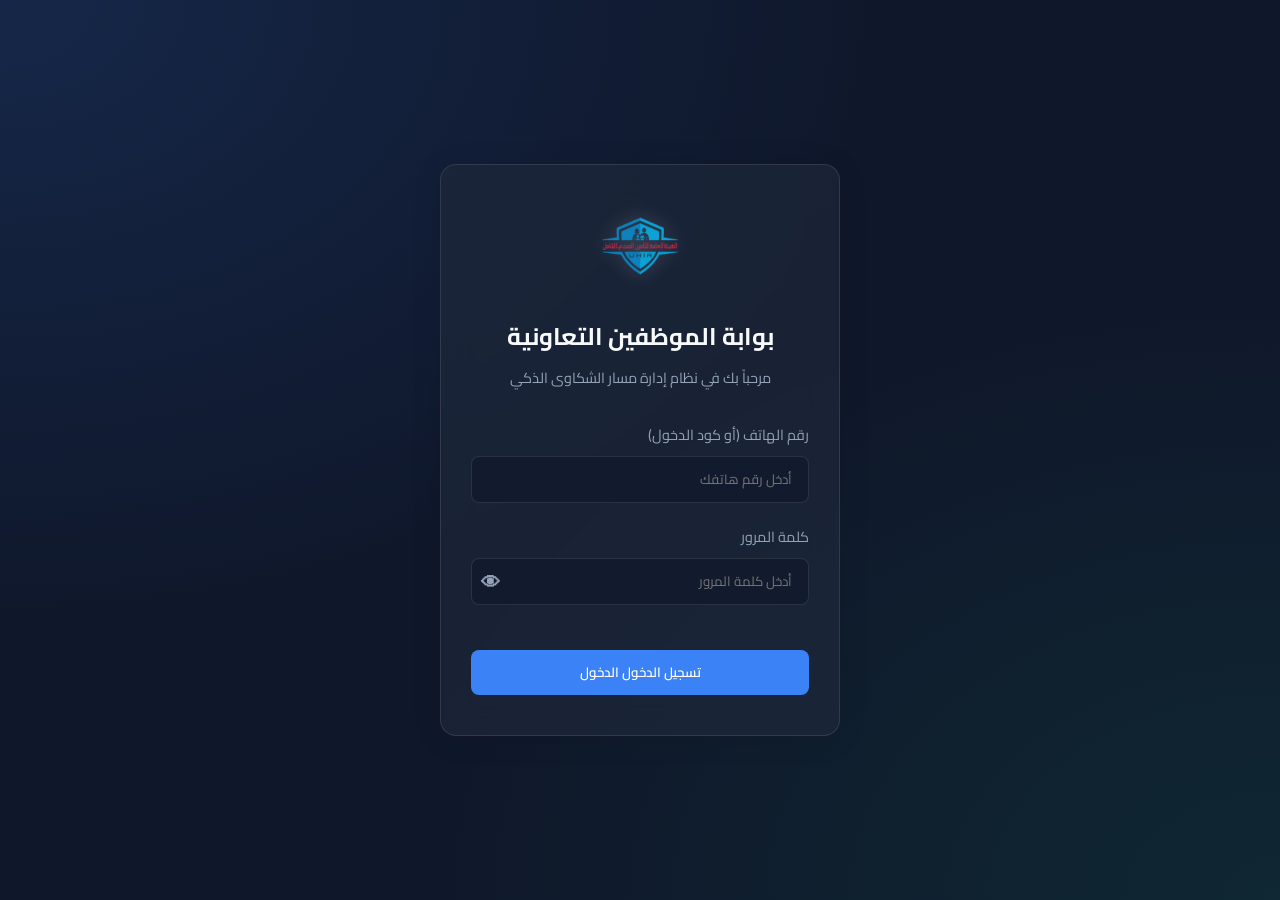
==== commit 38c4d1f0: "Add files via upload" ====
--- a/admin/index.html
+++ b/admin/index.html
@@ -3,25 +3,32 @@
 <head>
 <meta charset="UTF-8">
 <meta name="viewport" content="width=device-width,initial-scale=1">
-<title>نظام إدارة علاقات المرضى — UHIA الأقصر</title>
+<title>نظام إدارة التذاكر التعاوني — UHIA الأقصر</title>
 <link rel="preconnect" href="https://fonts.googleapis.com">
 <link href="https://fonts.googleapis.com/css2?family=Cairo:wght@400;600;700;900&display=swap" rel="stylesheet">
-<!-- تضمين رابط الـ API مباشرة لضمان عدم وجود أخطاء -->
-<script>
-  var SCRIPT_URL = 'https://script.google.com/macros/s/AKfycbz_Z-lvfMPKOGcIRPvkvjD3eXnLl3ymX3G-s107B6cMO_daGnFc11TdfOp7FfqQJKg/exec';
-</script>
+<!-- تضمين رابط الـ API مباشرة -->
+<script src="../config.js"></script>
 <link rel="stylesheet" href="admin.css">
+<style>
+  /* إضافات الـ Timeline والملاحظات التراكمية */
+  .timeline-box { background: rgba(0,0,0,0.2); padding: 15px; border-radius: 8px; margin-top: 15px; max-height: 200px; overflow-y: auto; }
+  .thread-item { margin-bottom: 10px; padding-bottom: 10px; border-bottom: 1px dashed rgba(255,255,255,0.1); }
+  .thread-item:last-child { border-bottom: none; margin-bottom: 0; padding-bottom: 0; }
+  .thread-meta { font-size: 0.8rem; color: var(--primary); font-weight: bold; margin-bottom: 5px; }
+  .thread-meta span { color: var(--text-muted); font-weight: normal; margin-right: 10px; font-size: 0.75rem; }
+  .thread-text { font-size: 0.9rem; color: var(--text-main); line-height: 1.4; }
+  .badge-locked { background: rgba(59, 130, 246, 0.2); color: #93c5fd; padding: 4px 8px; border-radius: 12px; font-size: 0.75rem; display: inline-block; margin-top: 5px; border: 1px solid currentColor; }
+</style>
 </head>
 <body>
 
-<!-- ═══ شاشة الدخول (Premium Login) ═══ -->
 <div class="login-screen" id="loginScreen">
   <div class="glass-card login-card">
     <div class="login-logo">
-      <img src="https://upload.wikimedia.org/wikipedia/ar/a/ab/%D8%A7%D9%84%D9%87%D9%8A%D8%A6%D8%A9_%D8%A7%D9%84%D8%B9%D8%A0%D9%85%D8%A9_%D9%84%D9%84%D8%AA%D8%A3%D9%85%D9%8A%D9%86_%D8%A7%D9%84%D8%B5%D8%AD%D9%8A_%D8%A7%D9%84%D8%B4%D8%A0%D9%85%D9%84_%28%D9%85%D8%B5%D8%B1%29.png" alt="شعار">
+      <img src="../uhia.png" alt="شعار هيئة التأمين الصحي الشامل">
     </div>
-    <h1 class="login-title">بوابة الموظفين</h1>
-    <p class="login-sub">إدارة علاقات المرضى والشكاوى - فرع الأقصر</p>
+    <h1 class="login-title">بوابة الموظفين التعاونية</h1>
+    <p class="login-sub">مرحباً بك في نظام إدارة مسار الشكاوى الذكي</p>
     
     <div class="form-field">
       <label>رقم الهاتف (أو كود الدخول)</label>
@@ -38,15 +45,12 @@
     </div>
     
     <button class="btn-primary btn-block" id="loginBtn" onclick="doLogin()">
-      <span id="loginBtnText">تسجيل الدخول</span>
+      <span id="loginBtnText">تسجيل الدخول الدخول</span>
     </button>
   </div>
 </div>
 
-<!-- ═══ لوحة الإدارة ═══ -->
 <div class="admin-wrap" id="adminWrap" style="display:none">
-  
-  <!-- القائمة الجانبية -->
   <aside class="sidebar">
     <div class="sidebar-header">
       <div class="user-avatar">👤</div>
@@ -57,21 +61,19 @@
     </div>
     <nav class="sidebar-nav">
       <a href="#complaints" class="nav-item active" onclick="switchTab('complaints')">📋 إدارة الشكاوى</a>
-      <a href="../dashboard/index.html" class="nav-item">📊 لوحة التحكم (داشبورد)</a>
+      <a href="../dashboard/index.html" class="nav-item">📊 الداشبورد التحليلية</a>
       <a href="#" class="nav-item danger" onclick="logout()">🚪 تسجيل الخروج</a>
     </nav>
   </aside>
 
-  <!-- المحتوى الرئيسي -->
   <main class="main-content">
     <header class="topbar">
-      <h2>إدارة الشكاوى النشطة</h2>
+      <h2>إدارة الشكاوى النشطة (نظام التذاكر)</h2>
       <div class="topbar-actions">
         <button class="btn-icon" onclick="loadData()">🔄 تحديث البيانات</button>
       </div>
     </header>
 
-    <!-- شريط الفلاتر الذكي -->
     <div class="glass-panel filters-bar">
       <div class="search-box">
         <span class="icon">🔍</span>
@@ -86,34 +88,25 @@
           <option>تم الحل</option>
           <option>مغلقة</option>
         </select>
-        
-        <select id="fSeverity" onchange="applyFilters()" class="glass-input">
-          <option value="">مستوى الخطورة</option>
-          <option>عالٍ</option>
-          <option>متوسط</option>
-          <option>منخفض</option>
-        </select>
       </div>
     </div>
 
-    <!-- جدول البيانات -->
     <div class="glass-panel table-panel">
       <div class="table-meta" id="tableMeta">جارٍ التحميل...</div>
       <div class="table-responsive">
         <table class="data-table" id="adminTable">
           <thead>
             <tr>
-              <th>رقم الشكوى</th>
+              <th>رقم التذكرة</th>
               <th>الاسم / الهاتف</th>
-              <th>المنفذ</th>
-              <th>الحالة</th>
-              <th>الخطورة</th>
-              <th>المرفقات</th>
+              <th>المنفذ / التصنيف</th>
+              <th>حالة التذكرة</th>
+              <th>مسار العمل (Workflow)</th>
               <th>الإجراء</th>
             </tr>
           </thead>
           <tbody id="adminTableBody">
-            <tr><td colspan="7" class="table-empty">الرجاء الانتظار، جاري جلب البيانات...</td></tr>
+            <tr><td colspan="6" class="table-empty">الرجاء الانتظار، جاري جلب البيانات...</td></tr>
           </tbody>
         </table>
       </div>
@@ -121,23 +114,22 @@
   </main>
 </div>
 
-<!-- ═══ نافذة الإجراءات (Action Modal) ═══ -->
 <div class="modal-overlay" id="modalOverlay" onclick="closeModal(event)">
   <div class="glass-modal" id="modalBox">
     <div class="modal-header">
-      <h2 id="modalTitle">معالجة الشكوى</h2>
+      <h2 id="modalTitle">معالجة التذكرة</h2>
       <button class="btn-close" onclick="closeModal()">✕</button>
     </div>
     <div class="modal-body" id="modalBody">
-      <!-- بيانات الشكوى بالتفصيل -->
       <div class="complaint-details-box" id="complaintDetails"></div>
       
-      <!-- المرفقات والصوت -->
-      <div class="media-box" id="mediaBox"></div>
+      <h3 style="margin-top:15px; font-size:1rem; border-bottom:1px solid rgba(255,255,255,0.1); padding-bottom:5px;">سجل الملاحظات والإجراءات 📜</h3>
+      <div class="timeline-box" id="timelineBox">
+        <!-- ستظهر الملاحظات التراكمية هنا -->
+      </div>
       
       <hr class="glass-divider">
       
-      <!-- نموذج التحديث -->
       <div class="update-form">
         <div class="form-group">
           <label>تحديث الحالة:</label>
@@ -149,8 +141,8 @@
           </select>
         </div>
         <div class="form-group">
-          <label>ملاحظات المعالجة (تظهر للإدارة):</label>
-          <textarea id="modalNote" class="glass-input" rows="3" placeholder="ما هي الخطوات التي اتخذتها لحل هذه الشكوى؟"></textarea>
+          <label>إضافة ملاحظة جديدة للسجل (لا تحذف الملاحظات القديمة):</label>
+          <textarea id="modalNote" class="glass-input" rows="3" placeholder="اكتب ردك أو الإجراء الذي اتخذته..."></textarea>
         </div>
       </div>
     </div>
@@ -161,14 +153,9 @@
   </div>
 </div>
 
-<!-- Full Screen Loader -->
-<div class="full-loading" id="fullLoading" style="display:none">
-  <div class="spinner"></div>
-</div>
-
+<div class="full-loading" id="fullLoading" style="display:none"><div class="spinner"></div></div>
 <div class="toast" id="toast"></div>
 
-<!-- Custom Scripts -->
 <script src="admin.js"></script>
 </body>
 </html>
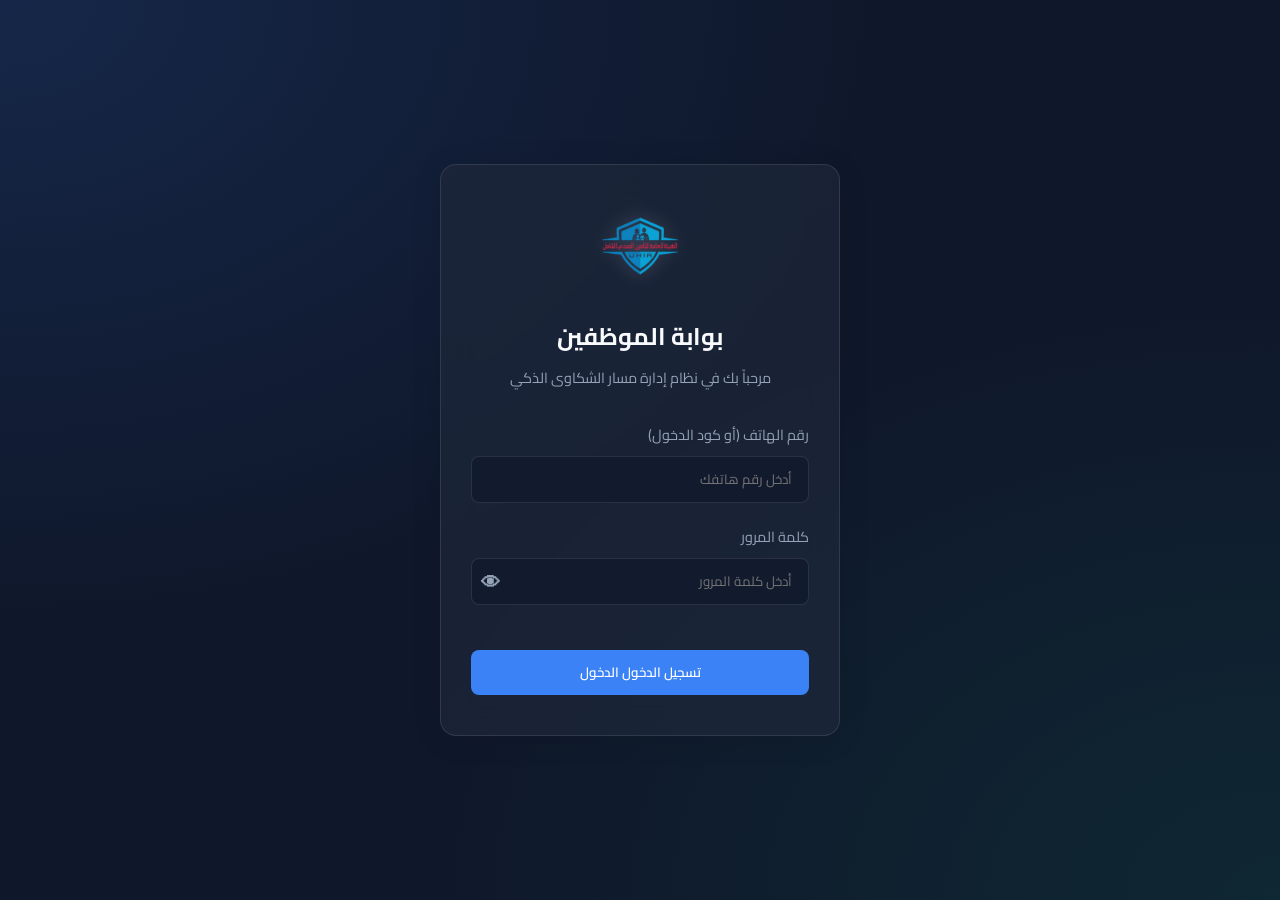
==== commit f171f4e0: "Update index.html" ====
--- a/admin/index.html
+++ b/admin/index.html
@@ -7,7 +7,7 @@
 <link rel="preconnect" href="https://fonts.googleapis.com">
 <link href="https://fonts.googleapis.com/css2?family=Cairo:wght@400;600;700;900&display=swap" rel="stylesheet">
 <!-- تضمين رابط الـ API مباشرة -->
-<script src="../config.js"></script>
+<script src="../config.js?v=4"></script>
 <link rel="stylesheet" href="admin.css">
 <style>
   /* إضافات الـ Timeline والملاحظات التراكمية */
@@ -27,7 +27,7 @@
     <div class="login-logo">
       <img src="../uhia.png" alt="شعار هيئة التأمين الصحي الشامل">
     </div>
-    <h1 class="login-title">بوابة الموظفين التعاونية</h1>
+    <h1 class="login-title">بوابة الموظفين </h1>
     <p class="login-sub">مرحباً بك في نظام إدارة مسار الشكاوى الذكي</p>
     
     <div class="form-field">
@@ -156,6 +156,6 @@
 <div class="full-loading" id="fullLoading" style="display:none"><div class="spinner"></div></div>
 <div class="toast" id="toast"></div>
 
-<script src="admin.js"></script>
+<script src="admin.js?v=4"></script>
 </body>
 </html>
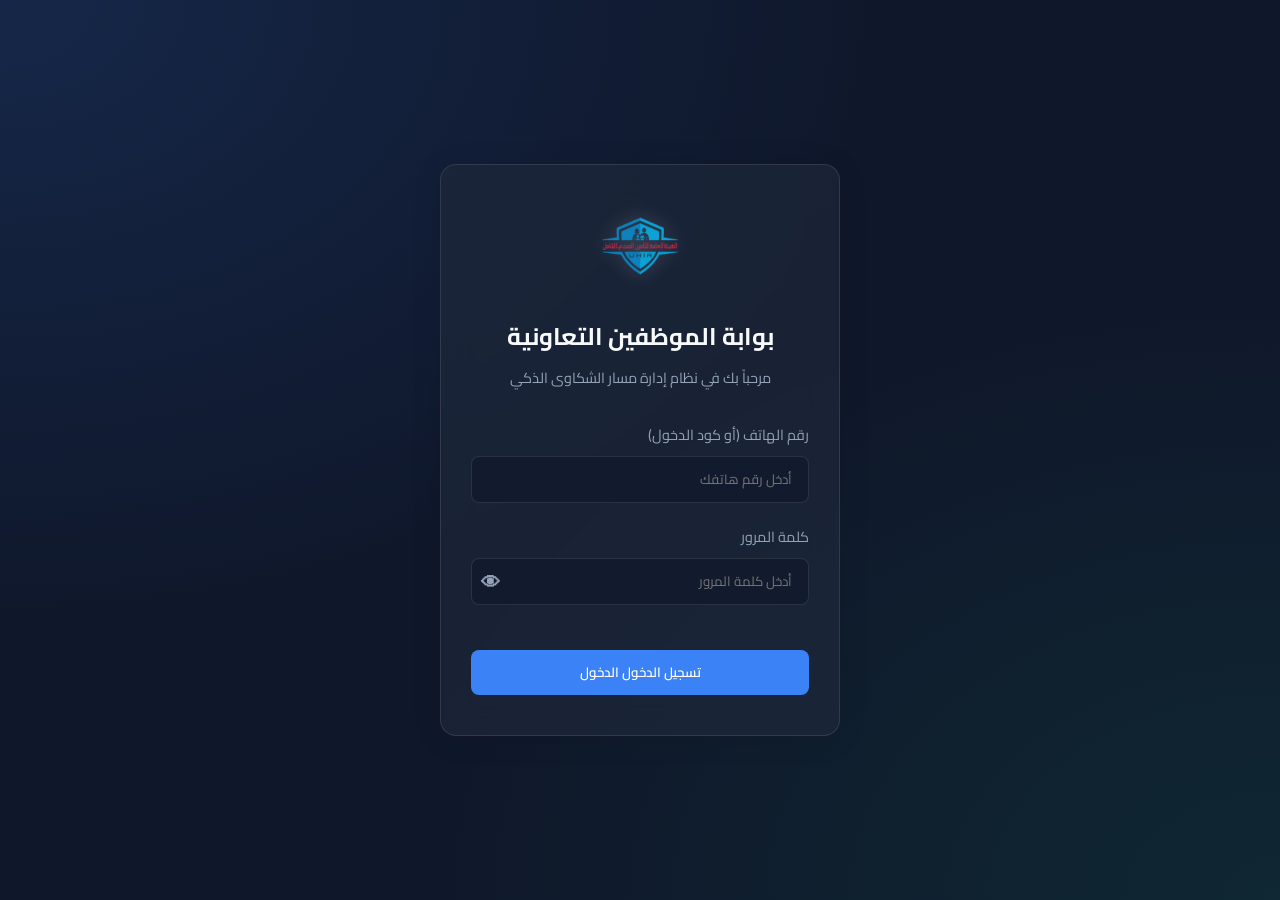
==== commit 1f347d4f: "Add files via upload" ====
--- a/admin/index.html
+++ b/admin/index.html
@@ -27,7 +27,7 @@
     <div class="login-logo">
       <img src="../uhia.png" alt="شعار هيئة التأمين الصحي الشامل">
     </div>
-    <h1 class="login-title">بوابة الموظفين </h1>
+    <h1 class="login-title">بوابة الموظفين التعاونية</h1>
     <p class="login-sub">مرحباً بك في نظام إدارة مسار الشكاوى الذكي</p>
     
     <div class="form-field">
@@ -57,6 +57,7 @@
       <div class="user-info">
         <div class="user-name" id="displayUserName">الموظف</div>
         <div class="user-role" id="displayUserRole">Role</div>
+        <button onclick="openProfileModal()" style="background: none; border: 1px solid #3b82f6; color: #93c5fd; padding: 2px 8px; border-radius: 4px; font-size: 0.75rem; margin-top: 5px; cursor: pointer; transition: 0.3s;">إعدادات الحساب ⚙️</button>
       </div>
     </div>
     <nav class="sidebar-nav">
@@ -153,6 +154,33 @@
   </div>
 </div>
 
+<!-- نافذة إعدادات الحساب (Profile Modal) للموظفين -->
+<div class="login-screen" id="profileModal" style="display:none; z-index: 1000;">
+  <div class="glass-card login-card" style="max-width: 400px; margin: 50px auto; padding: 25px; background: rgba(15, 23, 42, 0.95); border: 1px solid rgba(255,255,255,0.1); border-radius: 12px; position: relative;">
+    <button onclick="closeProfileModal()" style="position: absolute; top: 10px; left: 10px; background: none; border: none; color: white; font-size: 1.2rem; cursor: pointer;">❌</button>
+    <h2 style="color: white; margin-bottom: 20px; text-align: center;">إعدادات الحساب ⚙️</h2>
+    
+    <div style="margin-bottom: 15px;">
+      <label style="color: #cbd5e1; font-size: 0.85rem; display: block; margin-bottom: 5px;">رقم الهاتف الجديد</label>
+      <input type="text" id="profNewPhone" style="width: 100%; padding: 8px; background: rgba(0,0,0,0.3); border: 1px solid rgba(255,255,255,0.2); border-radius: 6px; color: white;" placeholder="اختياري (اتركه فارغاً لعدم التغيير)">
+    </div>
+    
+    <div style="margin-bottom: 15px;">
+      <label style="color: #cbd5e1; font-size: 0.85rem; display: block; margin-bottom: 5px;">كلمة المرور الحالية (مطلوبة للتأكيد)</label>
+      <input type="password" id="profOldPwd" style="width: 100%; padding: 8px; background: rgba(0,0,0,0.3); border: 1px solid rgba(255,255,255,0.2); border-radius: 6px; color: white;">
+    </div>
+    
+    <div style="margin-bottom: 15px;">
+      <label style="color: #cbd5e1; font-size: 0.85rem; display: block; margin-bottom: 5px;">كلمة المرور الجديدة</label>
+      <input type="password" id="profNewPwd" style="width: 100%; padding: 8px; background: rgba(0,0,0,0.3); border: 1px solid rgba(255,255,255,0.2); border-radius: 6px; color: white;" placeholder="اختياري (اتركه فارغاً لعدم التغيير)">
+    </div>
+
+    <div id="profError" style="color: #ef4444; font-size: 0.85rem; margin-bottom: 15px; text-align: center;"></div>
+    
+    <button onclick="saveProfile()" id="profSaveBtn" style="width: 100%; padding: 10px; background: #10b981; color: white; border: none; border-radius: 6px; font-weight: bold; cursor: pointer;">حفظ التعديلات</button>
+  </div>
+</div>
+
 <div class="full-loading" id="fullLoading" style="display:none"><div class="spinner"></div></div>
 <div class="toast" id="toast"></div>
 
